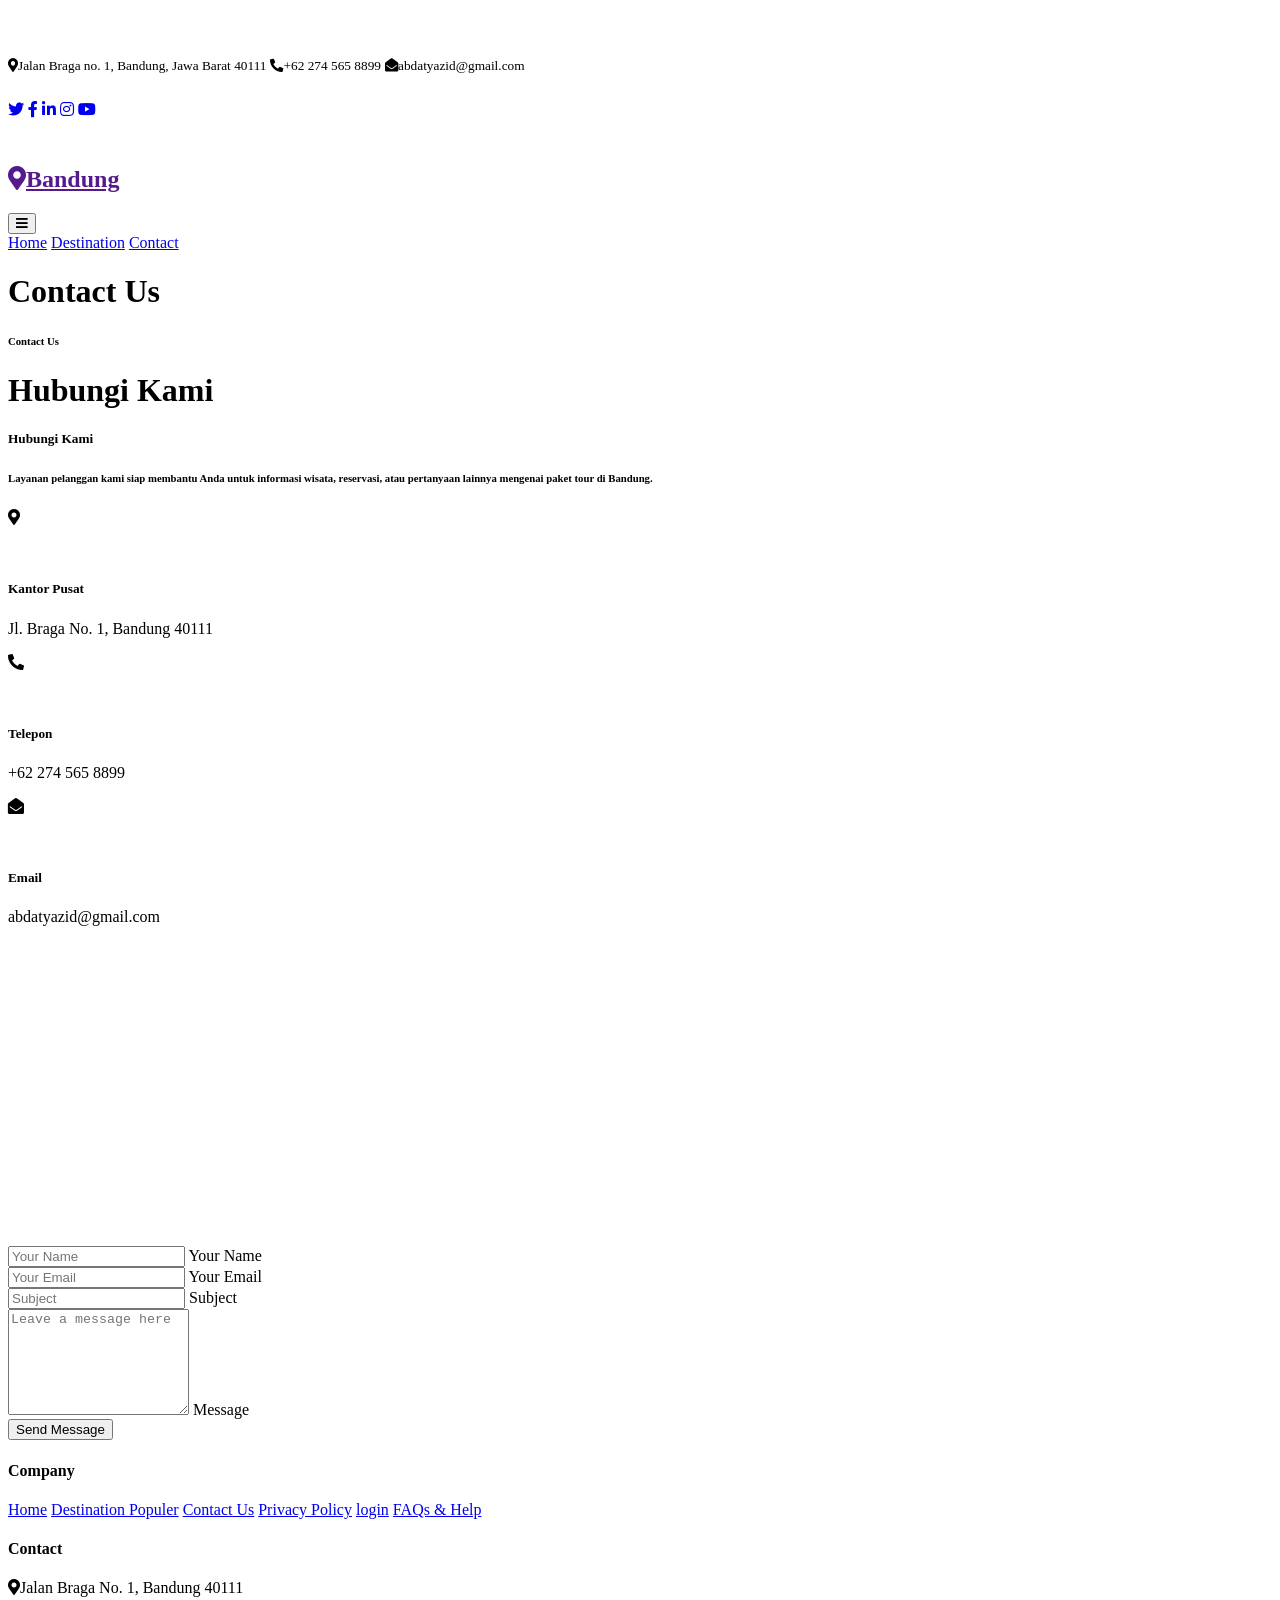
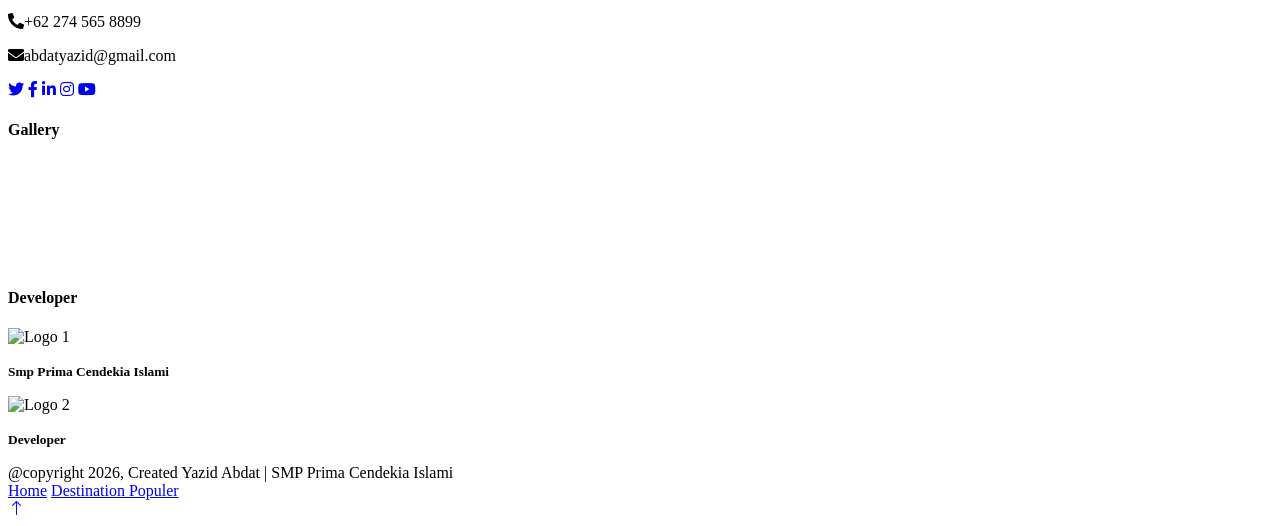
==== contact.html @ 67de4c29 "Add files via upload" ====
<!DOCTYPE html>
<html lang="en">

<head>
    <meta charset="utf-8">
    <title>Hubungi Kami - abdatyazid@gmail.com</title>
    <meta content="width=device-width, initial-scale=1.0" name="viewport">
    <meta content="" name="keywords">
    <meta content="" name="description">

    <!-- Favicon -->
    <link href="img/favicon.ico" rel="icon">

    <!-- Google Web Fonts -->
    <link rel="preconnect" href="https://fonts.googleapis.com">
    <link rel="preconnect" href="https://fonts.gstatic.com" crossorigin>
    <link href="https://fonts.googleapis.com/css2?family=Heebo:wght@400;500;600&family=Nunito:wght@600;700;800&display=swap" rel="stylesheet">

    <!-- Icon Font Stylesheet -->
    <link href="https://cdnjs.cloudflare.com/ajax/libs/font-awesome/5.10.0/css/all.min.css" rel="stylesheet">
    <link href="https://cdn.jsdelivr.net/npm/bootstrap-icons@1.4.1/font/bootstrap-icons.css" rel="stylesheet">

    <!-- Libraries Stylesheet -->
    <link href="lib/animate/animate.min.css" rel="stylesheet">

    <!-- Customized Bootstrap Stylesheet -->
    <link href="css/bootstrap.min.css" rel="stylesheet">

    <!-- Template Stylesheet -->
    <link href="css/style.css" rel="stylesheet">
</head>

<body>
    <!-- Spinner Start -->
    <div id="spinner" class="show bg-white position-fixed translate-middle w-100 vh-100 top-50 start-50 d-flex align-items-center justify-content-center">
        <div class="spinner-border text-primary" style="width: 3rem; height: 3rem;" role="status">
            <span class="sr-only">Loading...</span>
        </div>
    </div>
    <!-- Spinner End -->


    <!-- Topbar Start -->
    <div class="container-fluid bg-dark px-5 d-none d-lg-block">
        <div class="row gx-0">
            <div class="col-lg-8 text-center text-lg-start mb-2 mb-lg-0">
                <div class="d-inline-flex align-items-center" style="height: 45px;">
                    <small class="me-3 text-light"><i class="fa fa-map-marker-alt me-2"></i>Jalan Braga no. 1, Bandung, Jawa Barat 40111</small>
                    <small class="me-3 text-light"><i class="fa fa-phone-alt me-2"></i>+62 274 565 8899</small>
                    <small class="text-light"><i class="fa fa-envelope-open me-2"></i>abdatyazid@gmail.com</small>
                </div>
            </div>
            <div class="col-lg-4 text-center text-lg-end">
                <div class="d-inline-flex align-items-center" style="height: 45px;">
                    <a class="btn btn-sm btn-outline-light btn-sm-square rounded-circle me-2" href="https://twitter.com/"><i class="fab fa-twitter fw-normal"></i></a>
                    <a class="btn btn-sm btn-outline-light btn-sm-square rounded-circle me-2" href="https://web.facebook.com/?_rdc=1&_rdr#"><i class="fab fa-facebook-f fw-normal"></i></a>
                    <a class="btn btn-sm btn-outline-light btn-sm-square rounded-circle me-2" href="https://www.linkedin.com/"><i class="fab fa-linkedin-in fw-normal"></i></a>
                    <a class="btn btn-sm btn-outline-light btn-sm-square rounded-circle me-2" href="https://www.instagram.com/"><i class="fab fa-instagram fw-normal"></i></a>
                    <a class="btn btn-sm btn-outline-light btn-sm-square rounded-circle" href="https://www.youtube.com/"><i class="fab fa-youtube fw-normal"></i></a>
                </div>
            </div>
        </div>
    </div>
    <!-- Topbar End -->


    <!-- Navbar & Hero Start -->
    <div class="container-fluid position-relative p-0">
        <nav class="navbar navbar-expand-lg navbar-light px-4 px-lg-5 py-3 py-lg-0">
            <a href="" class="navbar-brand p-0">
                <h1 class="text-primary m-0"><i class="fa fa-map-marker-alt me-3"></i>Bandung</h1>
                <!-- <img src="img/logo.png" alt="Logo"> -->
            </a>
            <button class="navbar-toggler" type="button" data-bs-toggle="collapse" data-bs-target="#navbarCollapse">
                <span class="fa fa-bars"></span>
            </button>
            <div class="collapse navbar-collapse" id="navbarCollapse">
                <div class="navbar-nav ms-auto py-0">
                <a href="index.html" class="nav-item nav-link">Home</a>
                <a href="destination.html" class="nav-item nav-link">Destination</a>
                <a href="contact.html" class="nav-item nav-link">Contact</a>
            </div>
        </nav>

        <div class="container-fluid bg-primary py-5 mb-5 hero-header">
            <div class="container py-5">
                <div class="row justify-content-center py-5">
                    <div class="col-lg-10 pt-lg-5 mt-lg-5 text-center">
                        <h1 class="display-3 text-white animated slideInDown">Contact Us</h1>
                    </div>
                </div>
            </div>
        </div>
    </div>
    <!-- Navbar & Hero End -->


    <!-- Contact Start -->
    <div class="container-fluid py-5">
        <div class="container">
            <div class="text-center wow fadeInUp" data-wow-delay="0.1s">
                <h6 class="section-title bg-white text-center text-primary px-3">Contact Us</h6>
                <h1 class="mb-5">Hubungi Kami</h1>
            </div>
            <div class="row g-4">
                <div class="col-lg-4 col-md-6 wow fadeInUp" data-wow-delay="0.1s">
                    <h5>Hubungi Kami</h5>
                    <h6 class="mb-4">Layanan pelanggan kami siap membantu Anda untuk informasi wisata, reservasi, atau pertanyaan lainnya mengenai paket tour di Bandung.</h6>
                    <div class="d-flex align-items-center mb-4">
                        <div class="d-flex align-items-center justify-content-center flex-shrink-0 bg-primary" style="width: 50px; height: 50px;">
                            <i class="fa fa-map-marker-alt text-white"></i>
                        </div>
                        <div class="ms-3">
                            <h5 class="text-primary">Kantor Pusat</h5>
                            <p class="mb-0">Jl. Braga No. 1, Bandung 40111</p>
                        </div>
                    </div>
                    <div class="d-flex align-items-center mb-4">
                        <div class="d-flex align-items-center justify-content-center flex-shrink-0 bg-primary" style="width: 50px; height: 50px;">
                            <i class="fa fa-phone-alt text-white"></i>
                        </div>
                        <div class="ms-3">
                            <h5 class="text-primary">Telepon</h5>
                            <p class="mb-0">+62 274 565 8899</p>
                        </div>
                    </div>
                    <div class="d-flex align-items-center">
                        <div class="d-flex align-items-center justify-content-center flex-shrink-0 bg-primary" style="width: 50px; height: 50px;">
                            <i class="fa fa-envelope-open text-white"></i>
                        </div>
                        <div class="ms-3">
                            <h5 class="text-primary">Email</h5>
                            <p class="mb-0">abdatyazid@gmail.com</p>
                        </div>
                    </div>
                </div>
                <div class="col-lg-4 col-md-6 wow fadeInUp" data-wow-delay="0.3s">
                    <iframe class="position-relative rounded w-100 h-100"
                        src="https://www.google.com/maps/embed?pb=!1m18!1m12!1m3!1d3960.0831197265625!2d107.60915757346191!3d-6.928644369999999!2m3!1f0!2f0!3f0!3m2!1i1024!2i768!4f13.1!3m3!1m2!1s0x2e68e6b4d9b9b9b9%3A0x0!2sBandung%2C%20West%20Java%2C%20Indonesia!5e0!3m2!1sen!2sid!4v1234567890123"
                        frameborder="0" style="min-height: 300px; border:0;" allowfullscreen="" aria-hidden="false"
                        tabindex="0"></iframe>
                </div>
                <div class="col-lg-4 col-md-12 wow fadeInUp" data-wow-delay="0.5s">
                    <form>
                        <div class="row g-3">
                            <div class="col-md-6">
                                <div class="form-floating">
                                    <input type="text" class="form-control" id="name" placeholder="Your Name">
                                    <label for="name">Your Name</label>
                                </div>
                            </div>
                            <div class="col-md-6">
                                <div class="form-floating">
                                    <input type="email" class="form-control" id="email" placeholder="Your Email">
                                    <label for="email">Your Email</label>
                                </div>
                            </div>
                            <div class="col-12">
                                <div class="form-floating">
                                    <input type="text" class="form-control" id="subject" placeholder="Subject">
                                    <label for="subject">Subject</label>
                                </div>
                            </div>
                            <div class="col-12">
                                <div class="form-floating">
                                    <textarea class="form-control" placeholder="Leave a message here" id="message" style="height: 100px"></textarea>
                                    <label for="message">Message</label>
                                </div>
                            </div>
                            <div class="col-12">
                                <button class="btn btn-primary w-100 py-3" type="submit">Send Message</button>
                            </div>
                        </div>
                    </form>
                </div>
            </div>
        </div>
    </div>
    <!-- Contact End -->


    <!-- Footer Start -->
    <div class="container-fluid bg-dark text-light footer pt-5 mt-5 wow fadeIn" data-wow-delay="0.1s">
        <div class="container py-5">
            <div class="row g-5">
                <div class="col-lg-3 col-md-6">
                    <h4 class="text-white mb-3">Company</h4>
                    <a class="btn btn-link" href="index.html">Home</a>
                    <a class="btn btn-link" href="destination.html">Destination Populer</a>
                    <a class="btn btn-link" href="contact.html">Contact Us</a>
                    <a class="btn btn-link" href="https://policies.google.com/privacy?hl=en-US">Privacy Policy</a>
                    <a class="btn btn-link" href="https://sso-online.prima-cendekiaislami.sch.id/">login</a>
                    <a class="btn btn-link" href="https://github.com/farsyahadm">FAQs & Help</a>
                </div>
                <div class="col-lg-3 col-md-6">
                    <h4 class="text-white mb-3">Contact</h4>
                    <p class="mb-2"><i class="fa fa-map-marker-alt me-3"></i>Jalan Braga No. 1, Bandung 40111</p>
                    <p class="mb-2"><i class="fa fa-phone-alt me-3"></i>+62 274 565 8899</p>
                    <p class="mb-2"><i class="fa fa-envelope me-3"></i>abdatyazid@gmail.com</p>
                    <div class="d-flex pt-2">
                        <a class="btn btn-sm btn-outline-light btn-sm-square rounded-circle me-2" href="https://twitter.com/"><i class="fab fa-twitter fw-normal"></i></a>
                    <a class="btn btn-sm btn-outline-light btn-sm-square rounded-circle me-2" href="https://web.facebook.com/?_rdc=1&_rdr#"><i class="fab fa-facebook-f fw-normal"></i></a>
                    <a class="btn btn-sm btn-outline-light btn-sm-square rounded-circle me-2" href="https://www.linkedin.com/"><i class="fab fa-linkedin-in fw-normal"></i></a>
                    <a class="btn btn-sm btn-outline-light btn-sm-square rounded-circle me-2" href="https://www.instagram.com/"><i class="fab fa-instagram fw-normal"></i></a>
                    <a class="btn btn-sm btn-outline-light btn-sm-square rounded-circle" href="https://www.youtube.com/"><i class="fab fa-youtube fw-normal"></i></a>
                    </div>
                </div>
                <div class="col-lg-3 col-md-6">
                    <h4 class="text-white mb-3">Gallery</h4>
                    <div class="row g-2 pt-2">
                        <div class="col-4">
                            <img class="img-fluid bg-light p-1" src="img/destination-2.jpg" alt="">
                        </div>
                        <div class="col-4">
                            <img class="img-fluid bg-light p-1" src="img/destination-3.jpg" alt="">
                        </div>
                        <div class="col-4">
                            <img class="img-fluid bg-light p-1" src="img/destination-2.jpg" alt="">
                        </div>
                        <div class="col-4">
                            <img class="img-fluid bg-light p-1" src="img/destination-3.jpg" alt="">
                        </div>
                        <div class="col-4">
                            <img class="img-fluid bg-light p-1" src="img/destination-2.jpg" alt="">
                        </div>
                        <div class="col-4">
                            <img class="img-fluid bg-light p-1" src="img/destination-3.jpg" alt="">
                        </div>
                    </div>
                </div>
                <div class="col-lg-3 col-md-6">
                    <h4 class="text-white mb-3">Developer</h4>
                    <div class="row g-3 pt-2">
                        <div class="col-6 text-center">
                            <img src="img/logo.png" alt="Logo 1" style="max-width: 80px; margin-bottom: 10px; display: block;">
                            <p class="text-white mb-0"><small><strong>Smp Prima Cendekia Islami</strong></small></p>
                        </div>
                        <div class="col-6 text-center">
                            <img src="img/logo2.png" alt="Logo 2" style="max-width: 80px; margin-bottom: 10px; display: block;">
                            <p class="text-white mb-0"><small><strong>Developer</strong></small></p>
                        </div>
                    </div>
                </div>
            </div>
        </div>
        <div class="container">
            <div class="copyright">
                <div class="row">
                    <div class="col-md-6 text-center text-md-start mb-3 mb-md-0">
                         <a class="border-bottom" href="https://github.com/farsyahadm"></a>@copyright 2026</a>, Created <a </a>Yazid Abdat | SMP Prima Cendekia Islami</a>
                    </div>
                    <div class="col-md-6 text-center text-md-end">
                        <div class="footer-menu">
                            <a href="index.html">Home</a>
                            <a href="destination.html">Destination Populer</a>
                        </div>
                    </div>
                </div>
            </div>
        </div>
    </div>
    <!-- Footer End -->


    <!-- Back to Top -->
    <a href="#" class="btn btn-lg btn-primary btn-lg-square back-to-top"><i class="bi bi-arrow-up"></i></a>


    <!-- JavaScript Libraries -->
    <script src="https://code.jquery.com/jquery-3.4.1.min.js"></script>
    <script src="https://cdn.jsdelivr.net/npm/bootstrap@5.0.0/dist/js/bootstrap.bundle.min.js"></script>
    <script src="lib/wow/wow.min.js"></script>
    <script src="lib/easing/easing.min.js"></script>
    <script src="lib/waypoints/waypoints.min.js"></script>

    <!-- Template Javascript -->
    <script src="js/main.js"></script>
</body>

</html>
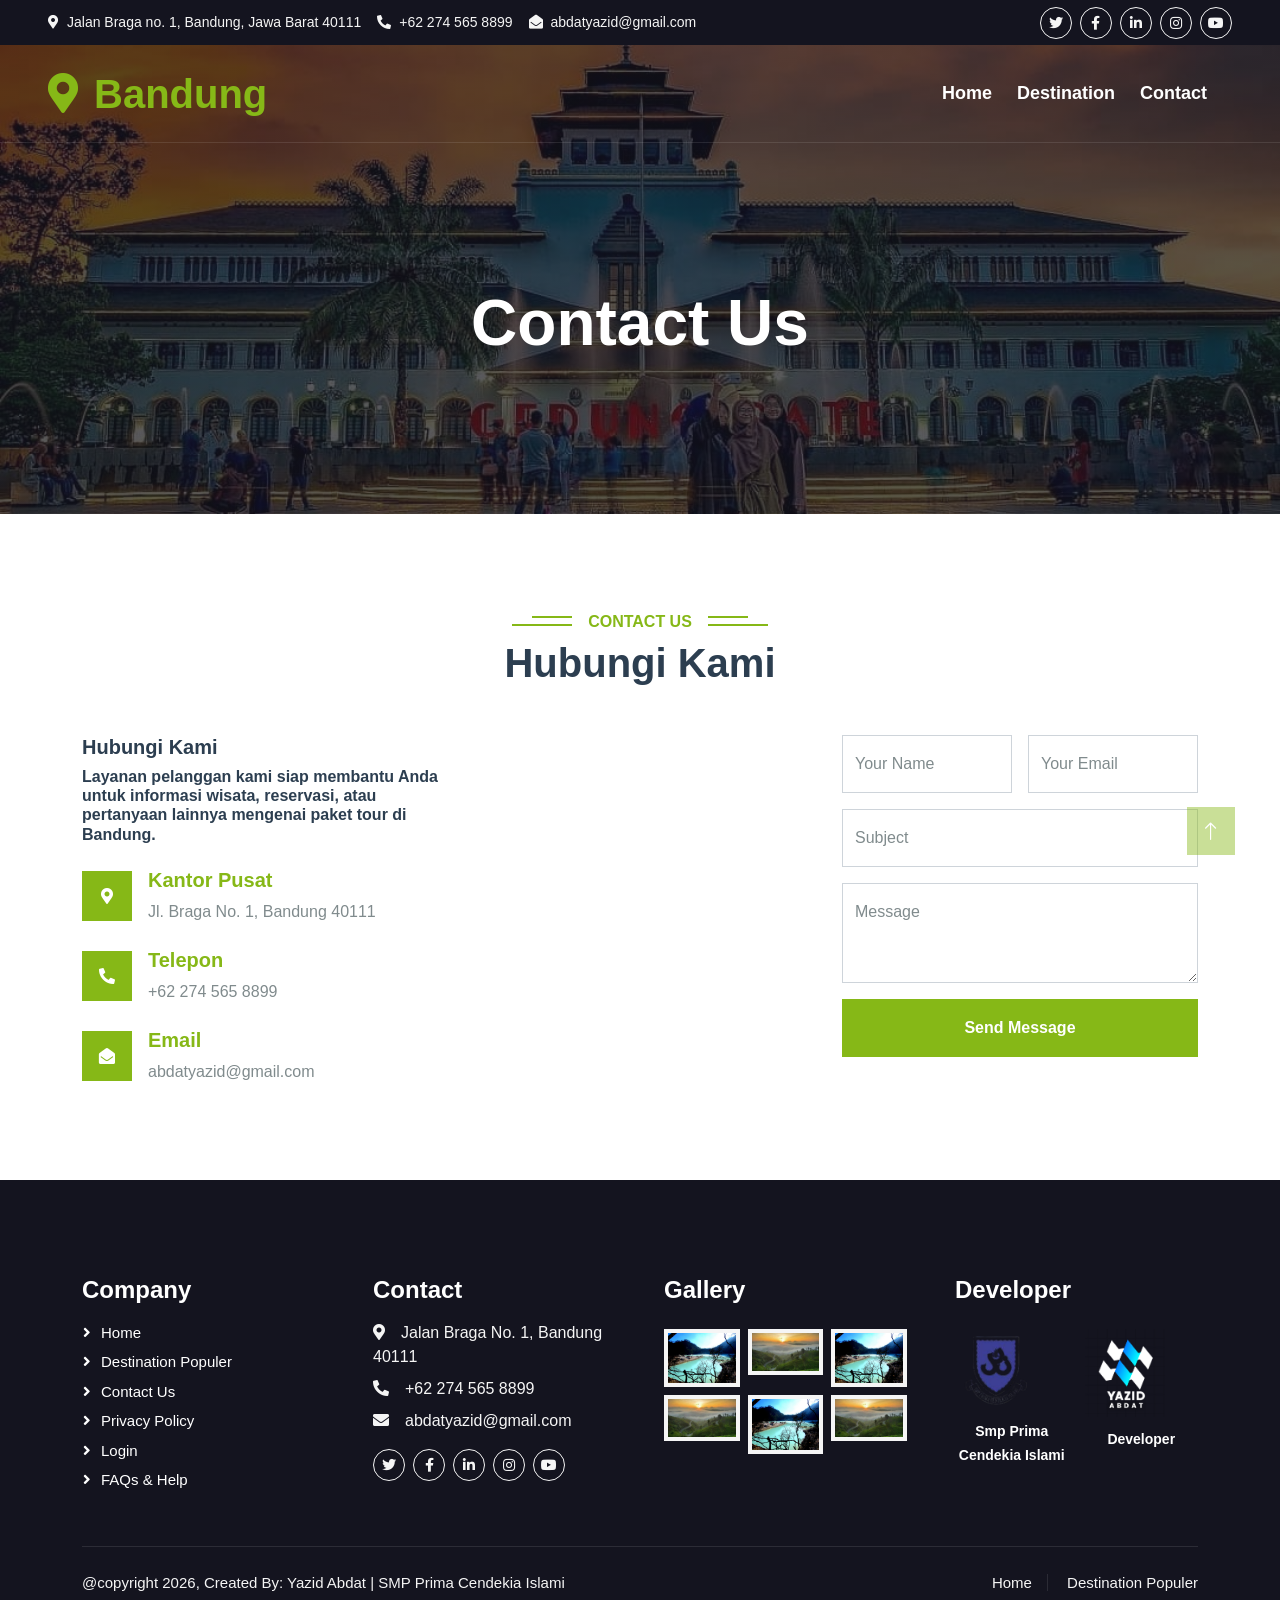
==== commit 9ae23224: "Update contact.html" ====
--- a/contact.html
+++ b/contact.html
@@ -247,7 +247,7 @@
             <div class="copyright">
                 <div class="row">
                     <div class="col-md-6 text-center text-md-start mb-3 mb-md-0">
-                         <a class="border-bottom" href="https://github.com/farsyahadm"></a>@copyright 2026</a>, Created <a </a>Yazid Abdat | SMP Prima Cendekia Islami</a>
+                         <a class="border-bottom" href="https://github.com/farsyahadm"></a>@copyright 2026</a>, Created By: <a </a>Yazid Abdat | SMP Prima Cendekia Islami</a>
                     </div>
                     <div class="col-md-6 text-center text-md-end">
                         <div class="footer-menu">
@@ -277,4 +277,4 @@
     <script src="js/main.js"></script>
 </body>
 
-</html>+</html>
--- a/css/style.css
+++ b/css/style.css
@@ -0,0 +1,331 @@
+/********** Template CSS **********/
+:root {
+    --primary: #86B817;
+    --secondary: #FE8800;
+    --light: #F5F5F5;
+    --dark: #14141F;
+}
+
+.fw-medium {
+    font-weight: 600 !important;
+}
+
+.fw-semi-bold {
+    font-weight: 700 !important;
+}
+
+.back-to-top {
+    position: fixed;
+    display: none;
+    right: 45px;
+    bottom: 45px;
+    z-index: 99;
+}
+
+
+/*** Spinner ***/
+#spinner {
+    opacity: 0;
+    visibility: hidden;
+    transition: opacity .5s ease-out, visibility 0s linear .5s;
+    z-index: 99999;
+}
+
+#spinner.show {
+    transition: opacity .5s ease-out, visibility 0s linear 0s;
+    visibility: visible;
+    opacity: 1;
+}
+
+
+/*** Button ***/
+.btn {
+    font-family: 'Nunito', sans-serif;
+    font-weight: 600;
+    transition: .5s;
+}
+
+.btn.btn-primary,
+.btn.btn-secondary {
+    color: #FFFFFF;
+}
+
+.btn-square {
+    width: 38px;
+    height: 38px;
+}
+
+.btn-sm-square {
+    width: 32px;
+    height: 32px;
+}
+
+.btn-lg-square {
+    width: 48px;
+    height: 48px;
+}
+
+.btn-square,
+.btn-sm-square,
+.btn-lg-square {
+    padding: 0;
+    display: flex;
+    align-items: center;
+    justify-content: center;
+    font-weight: normal;
+    border-radius: 0px;
+}
+
+
+/*** Navbar ***/
+.navbar-light .navbar-nav .nav-link {
+    font-family: 'Nunito', sans-serif;
+    position: relative;
+    margin-right: 25px;
+    padding: 35px 0;
+    color: #FFFFFF !important;
+    font-size: 18px;
+    font-weight: 600;
+    outline: none;
+    transition: .5s;
+}
+
+.sticky-top.navbar-light .navbar-nav .nav-link {
+    padding: 20px 0;
+    color: var(--dark) !important;
+}
+
+.navbar-light .navbar-nav .nav-link:hover,
+.navbar-light .navbar-nav .nav-link.active {
+    color: var(--primary) !important;
+}
+
+.navbar-light .navbar-brand img {
+    max-height: 60px;
+    transition: .5s;
+}
+
+.sticky-top.navbar-light .navbar-brand img {
+    max-height: 45px;
+}
+
+@media (max-width: 991.98px) {
+    .sticky-top.navbar-light {
+        position: relative;
+        background: #FFFFFF;
+    }
+
+    .navbar-light .navbar-collapse {
+        margin-top: 15px;
+        border-top: 1px solid #DDDDDD;
+    }
+
+    .navbar-light .navbar-nav .nav-link,
+    .sticky-top.navbar-light .navbar-nav .nav-link {
+        padding: 10px 0;
+        margin-left: 0;
+        color: var(--dark) !important;
+    }
+
+    .navbar-light .navbar-brand img {
+        max-height: 45px;
+    }
+}
+
+@media (min-width: 992px) {
+    .navbar-light {
+        position: absolute;
+        width: 100%;
+        top: 0;
+        left: 0;
+        border-bottom: 1px solid rgba(256, 256, 256, .1);
+        z-index: 999;
+    }
+    
+    .sticky-top.navbar-light {
+        position: fixed;
+        background: #FFFFFF;
+    }
+
+    .navbar-light .navbar-nav .nav-link::before {
+        position: absolute;
+        content: "";
+        width: 0;
+        height: 2px;
+        bottom: -1px;
+        left: 50%;
+        background: var(--primary);
+        transition: .5s;
+    }
+
+    .navbar-light .navbar-nav .nav-link:hover::before,
+    .navbar-light .navbar-nav .nav-link.active::before {
+        width: calc(100% - 2px);
+        left: 1px;
+    }
+
+    .navbar-light .navbar-nav .nav-link.nav-contact::before {
+        display: none;
+    }
+}
+
+
+/*** Hero Header ***/
+.hero-header {
+    background: linear-gradient(rgba(20, 20, 31, .7), rgba(20, 20, 31, .7)), url(../img/bg-hero.jpg);
+    background-position: center center;
+    background-repeat: no-repeat;
+    background-size: cover;
+}
+
+.breadcrumb-item + .breadcrumb-item::before {
+    color: rgba(255, 255, 255, .5);
+}
+
+
+/*** Section Title ***/
+.section-title {
+    position: relative;
+    display: inline-block;
+    text-transform: uppercase;
+}
+
+.section-title::before {
+    position: absolute;
+    content: "";
+    width: calc(100% + 80px);
+    height: 2px;
+    top: 4px;
+    left: -40px;
+    background: var(--primary);
+    z-index: -1;
+}
+
+.section-title::after {
+    position: absolute;
+    content: "";
+    width: calc(100% + 120px);
+    height: 2px;
+    bottom: 5px;
+    left: -60px;
+    background: var(--primary);
+    z-index: -1;
+}
+
+.section-title.text-start::before {
+    width: calc(100% + 40px);
+    left: 0;
+}
+
+.section-title.text-start::after {
+    width: calc(100% + 60px);
+    left: 0;
+}
+
+
+/*** Service ***/
+.service-item {
+    box-shadow: 0 0 45px rgba(0, 0, 0, .08);
+    transition: .5s;
+}
+
+.service-item:hover {
+    background: var(--primary);
+}
+
+.service-item * {
+    transition: .5s;
+}
+
+.service-item:hover * {
+    color: var(--light) !important;
+}
+
+
+/*** Destination ***/
+.destination img {
+    transition: .5s;
+}
+
+.destination a:hover img {
+    transform: scale(1.1);
+}
+
+.destination-item {
+    height: 300px;
+    overflow: hidden;
+    display: block;
+}
+
+.destination-item img {
+    width: 100%;
+    height: 100%;
+    object-fit: cover;
+}
+
+
+/*** Footer ***/
+.footer .btn.btn-social {
+    margin-right: 5px;
+    width: 35px;
+    height: 35px;
+    display: flex;
+    align-items: center;
+    justify-content: center;
+    color: var(--light);
+    font-weight: normal;
+    border: 1px solid #FFFFFF;
+    border-radius: 35px;
+    transition: .3s;
+}
+
+.footer .btn.btn-social:hover {
+    color: var(--primary);
+}
+
+.footer .btn.btn-link {
+    display: block;
+    margin-bottom: 5px;
+    padding: 0;
+    text-align: left;
+    color: #FFFFFF;
+    font-size: 15px;
+    font-weight: normal;
+    text-transform: capitalize;
+    transition: .3s;
+}
+
+.footer .btn.btn-link::before {
+    position: relative;
+    content: "\f105";
+    font-family: "Font Awesome 5 Free";
+    font-weight: 900;
+    margin-right: 10px;
+}
+
+.footer .btn.btn-link:hover {
+    letter-spacing: 1px;
+    box-shadow: none;
+}
+
+.footer .copyright {
+    padding: 25px 0;
+    font-size: 15px;
+    border-top: 1px solid rgba(256, 256, 256, .1);
+}
+
+.footer .copyright a {
+    color: var(--light);
+}
+
+.footer .footer-menu a {
+    margin-right: 15px;
+    padding-right: 15px;
+    border-right: 1px solid rgba(255, 255, 255, .1);
+}
+
+.footer .footer-menu a:last-child {
+    margin-right: 0;
+    padding-right: 0;
+    border-right: none;
+}
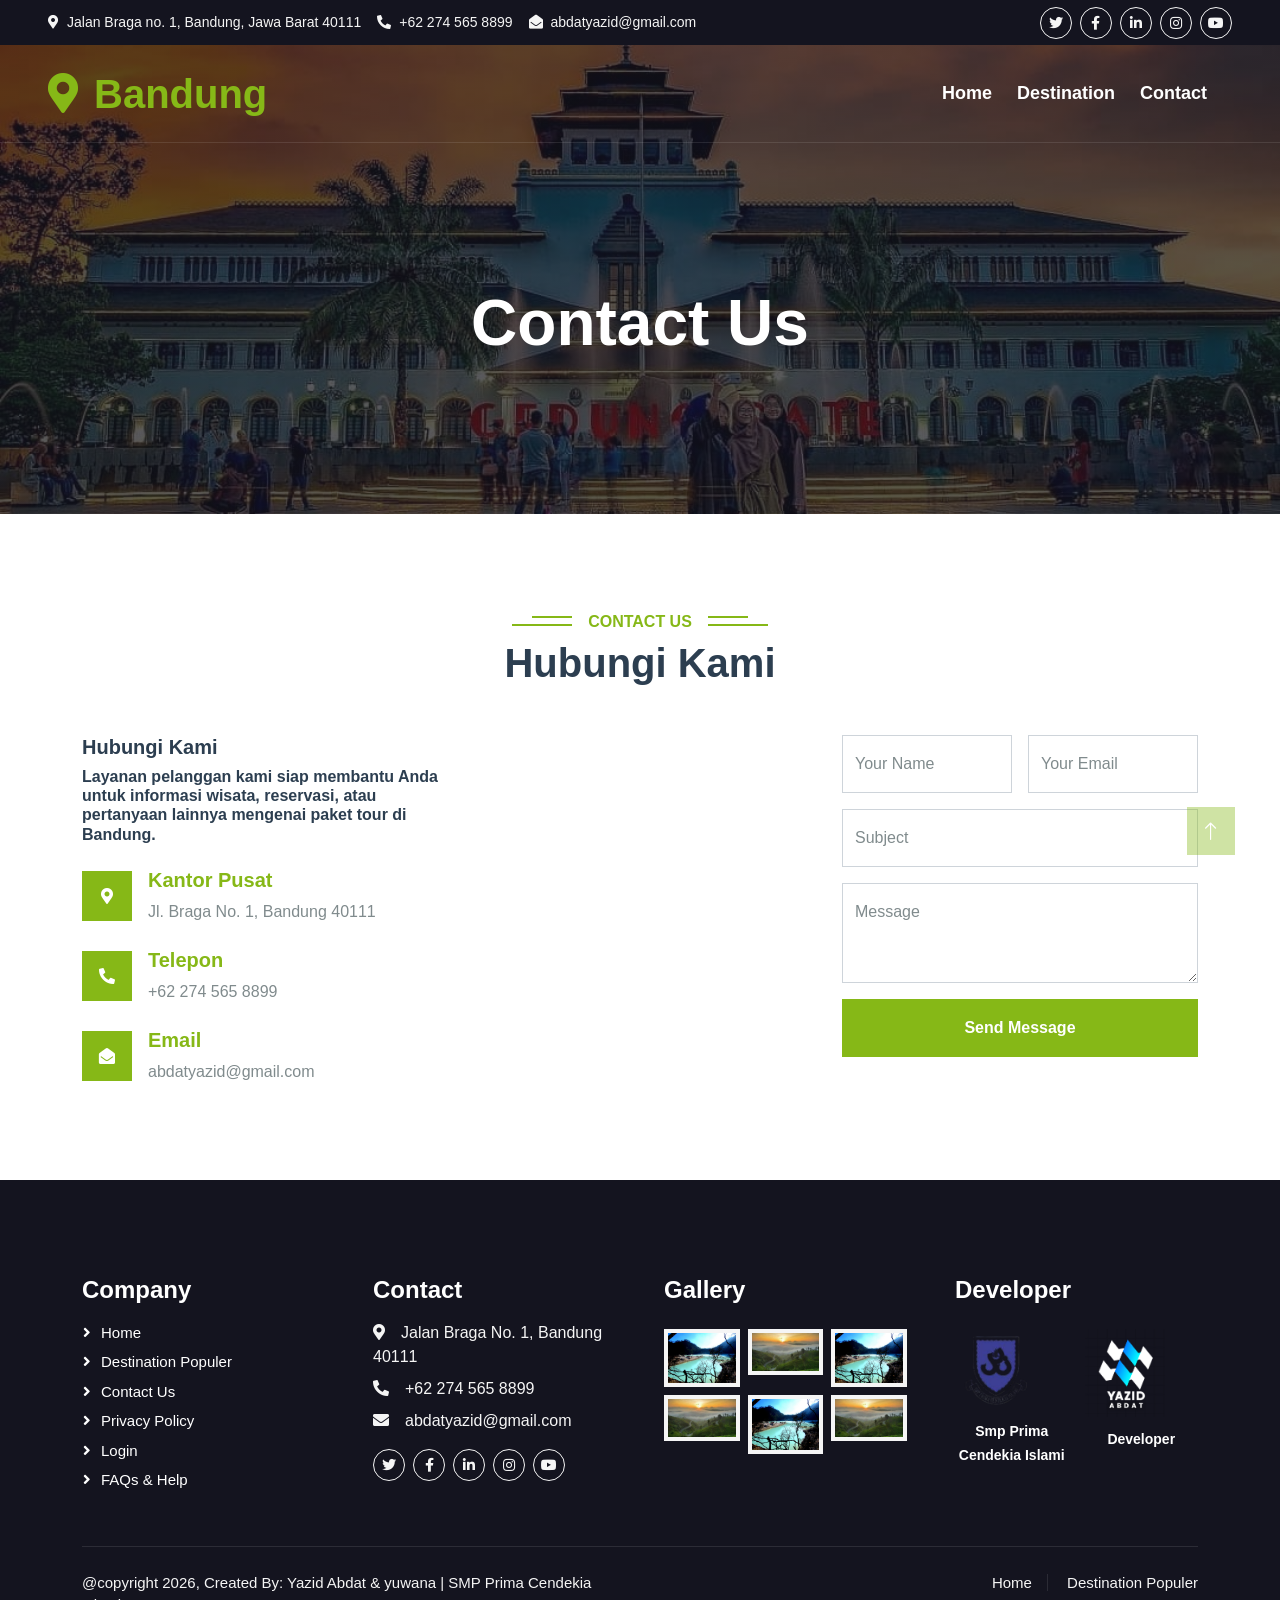
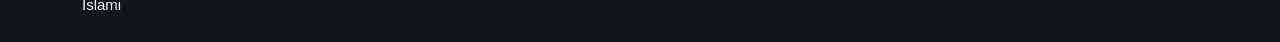
==== commit b2de2ee4: "Update contact.html" ====
--- a/contact.html
+++ b/contact.html
@@ -247,7 +247,7 @@
             <div class="copyright">
                 <div class="row">
                     <div class="col-md-6 text-center text-md-start mb-3 mb-md-0">
-                         <a class="border-bottom" href="https://github.com/farsyahadm"></a>@copyright 2026</a>, Created By: <a </a>Yazid Abdat | SMP Prima Cendekia Islami</a>
+                         <a class="border-bottom" href="https://github.com/farsyahadm"></a>@copyright 2026</a>, Created By: <a </a>Yazid Abdat & yuwana | SMP Prima Cendekia Islami</a>
                     </div>
                     <div class="col-md-6 text-center text-md-end">
                         <div class="footer-menu">
